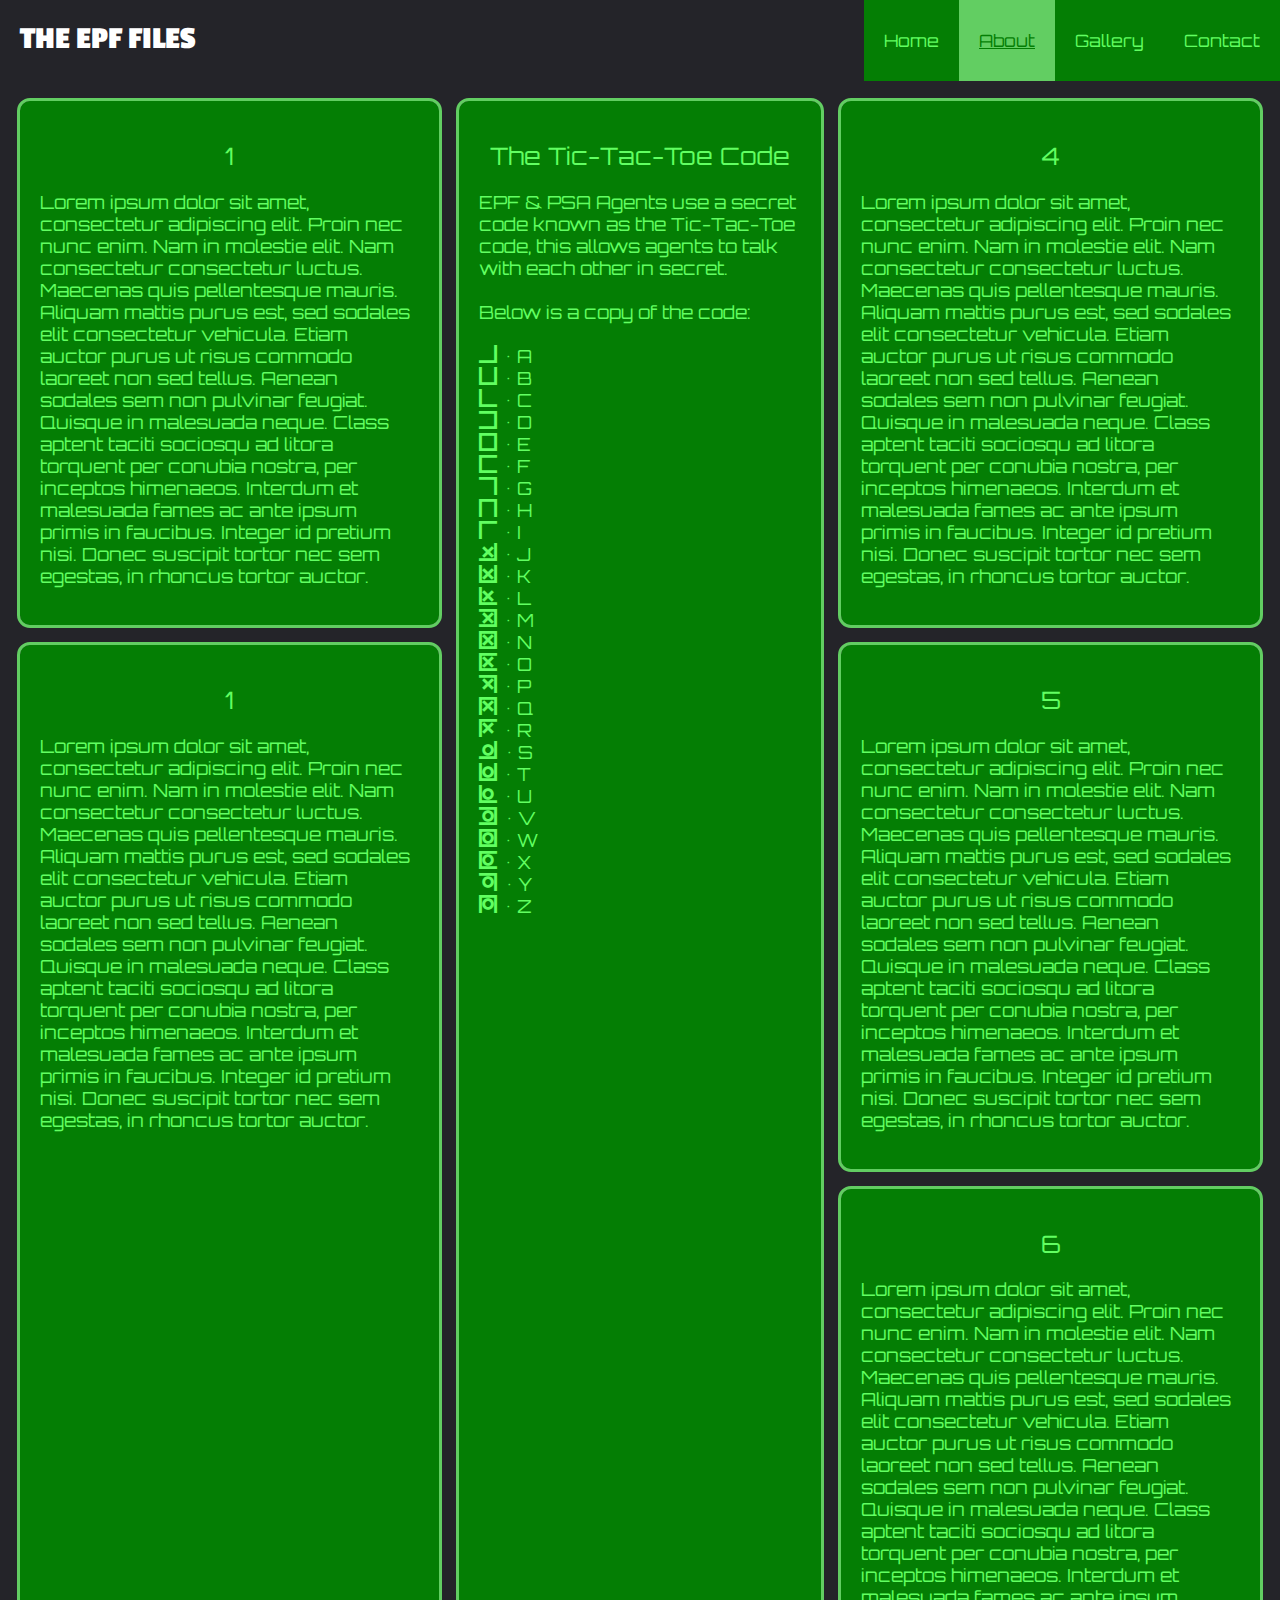
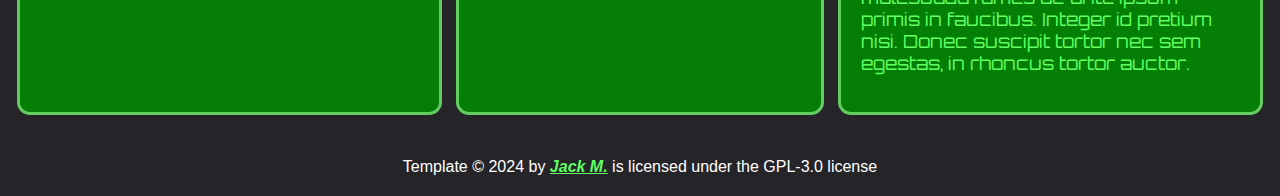
==== src/about.html @ abbff0a3 "eggz" ====
<!DOCTYPE html>
<html lang="en">

    <head>

        <title>EPF | About</title>
        <link rel="shortcut icon" href="assets/favicon.ico" type="image/x-icon">

        <meta charset="UTF-8">
        <meta name="viewport" content="width=device-width, initial-scale=1.0">

        <link rel="stylesheet" href="styles/general.css">
        <link rel="stylesheet" href="styles/pages/about.css">

        <!-- Header & Footer CSS, Shared across files. -->

        <link rel="stylesheet" href="styles/header.css">
        <link rel="stylesheet" href="styles/footer.css">


    </head>
    
    <body>

        <header>

            <h1><a href="index.html">THE EPF FILES</a></h1>

            <label for="hamburger_checkbox">
                <img src="assets/tablet.svg" alt="toggle menu" id="hamburger_icon">
            </label>

            <input type="checkbox" id="hamburger_checkbox">

            <nav>
                <a href="index.html">Home</a>
                <a href="about.html" class="active_nav">About</a>
                <a href="gallery.html">Gallery</a>
                <a href="contact.html">Contact</a>
            </nav>

        </header>

        <main>
            <div class="container">
                <h2>1</h2>
                <p>Lorem ipsum dolor sit amet, consectetur adipiscing elit. Proin nec nunc enim. Nam in molestie elit. Nam consectetur consectetur luctus. Maecenas quis pellentesque mauris. Aliquam mattis purus est, sed sodales elit consectetur vehicula. Etiam auctor purus ut risus commodo laoreet non sed tellus. Aenean sodales sem non pulvinar feugiat. Quisque in malesuada neque. Class aptent taciti sociosqu ad litora torquent per conubia nostra, per inceptos himenaeos. Interdum et malesuada fames ac ante ipsum primis in faucibus. Integer id pretium nisi. Donec suscipit tortor nec sem egestas, in rhoncus tortor auctor.</p>
            </div>
            <div class="container2">
                <h2>1</h2>
                <p>Lorem ipsum dolor sit amet, consectetur adipiscing elit. Proin nec nunc enim. Nam in molestie elit. Nam consectetur consectetur luctus. Maecenas quis pellentesque mauris. Aliquam mattis purus est, sed sodales elit consectetur vehicula. Etiam auctor purus ut risus commodo laoreet non sed tellus. Aenean sodales sem non pulvinar feugiat. Quisque in malesuada neque. Class aptent taciti sociosqu ad litora torquent per conubia nostra, per inceptos himenaeos. Interdum et malesuada fames ac ante ipsum primis in faucibus. Integer id pretium nisi. Donec suscipit tortor nec sem egestas, in rhoncus tortor auctor.</p>
            </div>
            <div class="container3">
                <h2>The Tic-Tac-Toe Code</h2>
                <p>

                    EPF & PSA Agents use a secret code known as the Tic-Tac-Toe code, this allows agents to talk with each other in secret.
                    
                    <br>
                    <br>
                    
                    Below is a copy of the code: <br> <br>

                    <span class="encrypted">A</span> • A <br>
                    <span class="encrypted">B</span> • B <br>
                    <span class="encrypted">C</span> • C <br>
                    <span class="encrypted">D</span> • D <br>
                    <span class="encrypted">E</span> • E <br>
                    <span class="encrypted">F</span> • F <br>
                    <span class="encrypted">G</span> • G <br>
                    <span class="encrypted">H</span> • H <br>
                    <span class="encrypted">I</span> • I <br>
                    <span class="encrypted">J</span> • J <br>
                    <span class="encrypted">K</span> • K <br>
                    <span class="encrypted">L</span> • L <br>
                    <span class="encrypted">M</span> • M <br>
                    <span class="encrypted">N</span> • N <br>
                    <span class="encrypted">O</span> • O <br>
                    <span class="encrypted">P</span> • P <br>
                    <span class="encrypted">Q</span> • Q <br>
                    <span class="encrypted">R</span> • R <br>
                    <span class="encrypted">S</span> • S <br>
                    <span class="encrypted">T</span> • T <br>
                    <span class="encrypted">U</span> • U <br>
                    <span class="encrypted">V</span> • V <br>
                    <span class="encrypted">W</span> • W <br>
                    <span class="encrypted">X</span> • X <br>
                    <span class="encrypted">Y</span> • Y <br>
                    <span class="encrypted">Z</span> • Z <br>
                    

                </p>
            </div>
            <div class="container">
                <h2>4</h2>
                <p>Lorem ipsum dolor sit amet, consectetur adipiscing elit. Proin nec nunc enim. Nam in molestie elit. Nam consectetur consectetur luctus. Maecenas quis pellentesque mauris. Aliquam mattis purus est, sed sodales elit consectetur vehicula. Etiam auctor purus ut risus commodo laoreet non sed tellus. Aenean sodales sem non pulvinar feugiat. Quisque in malesuada neque. Class aptent taciti sociosqu ad litora torquent per conubia nostra, per inceptos himenaeos. Interdum et malesuada fames ac ante ipsum primis in faucibus. Integer id pretium nisi. Donec suscipit tortor nec sem egestas, in rhoncus tortor auctor.</p>
            </div>
            <div class="container">
                <h2>5</h2>
                <p>Lorem ipsum dolor sit amet, consectetur adipiscing elit. Proin nec nunc enim. Nam in molestie elit. Nam consectetur consectetur luctus. Maecenas quis pellentesque mauris. Aliquam mattis purus est, sed sodales elit consectetur vehicula. Etiam auctor purus ut risus commodo laoreet non sed tellus. Aenean sodales sem non pulvinar feugiat. Quisque in malesuada neque. Class aptent taciti sociosqu ad litora torquent per conubia nostra, per inceptos himenaeos. Interdum et malesuada fames ac ante ipsum primis in faucibus. Integer id pretium nisi. Donec suscipit tortor nec sem egestas, in rhoncus tortor auctor.</p>
            </div>
            <div class="container">
                <h2>6</h2>
                <p>Lorem ipsum dolor sit amet, consectetur adipiscing elit. Proin nec nunc enim. Nam in molestie elit. Nam consectetur consectetur luctus. Maecenas quis pellentesque mauris. Aliquam mattis purus est, sed sodales elit consectetur vehicula. Etiam auctor purus ut risus commodo laoreet non sed tellus. Aenean sodales sem non pulvinar feugiat. Quisque in malesuada neque. Class aptent taciti sociosqu ad litora torquent per conubia nostra, per inceptos himenaeos. Interdum et malesuada fames ac ante ipsum primis in faucibus. Integer id pretium nisi. Donec suscipit tortor nec sem egestas, in rhoncus tortor auctor.</p>
            </div>
        </main>

        <footer>
            <p>
                <a href="https://epf.school.thecasualdev.me/" target="_blank">Template</a> 
                &copy; 2024 by <span class="name">Jack M.</span> is licensed under the
                <a href="https://github.com/thecasualdevedu/template.site/tree/main?tab=GPL-3.0-1-ov-file#readme" target="_blank">GPL-3.0 license</a>
            </p>
        </footer>
        
    </body>

</html>
---- src/styles/general.css ----
@import url('./global.css');

* {
    box-sizing: border-box;
}

body {
    background-color: var(--primary-background);
    font-family: Arial, Helvetica, sans-serif;
    margin: 0;
}
---- src/styles/pages/about.css ----
/* MOBILE FIRST VIEW */

@import url(../global.css);

main > div {
    background-color: var(--tablet-primary);
    outline: 3px solid var(--tablet-secondary);
    border-radius: 10px;
    font-size: 30px;
    padding: 20px;
    text-align: left;
}

main > div > h2 {
    font-family: "Orbitron", sans-serif;
    color: var(--tablet-text);
    font-size: 24px;
    font-weight: normal;
    text-align: center;
}

main > div > p {
    font-family: "Orbitron", sans-serif;
    color: var(--tablet-text);
    font-size: 18px;
}

main {
    background-color: var(--primary-background);
    display: grid;
    grid-template-areas: 
    '.'
    '.'
    '.'
    '.'
    '.'
    '.'
    '.';
    grid-gap: 20px;
    padding: 20px;
}

.encrypted {
    font-family: 'TicTacToe';
}

/* MEDIA QUERY BREAKPOINT */

@media only screen and (min-width: 992px) {
    
    .container2 {
        grid-area: area2;
    }

    .container3 {
        grid-area: area3;
    }

    main {
        grid-template-areas: 
        '. area3 .'
        'area2 area3 .'
        'area2 area3 .';
    }

}
---- src/styles/header.css ----
/* MOBILE FIRST VIEW */

@import url('./global');

@import url('https://fonts.googleapis.com/css2?family=Orbitron:wght@400..900&display=swap');
@import url('https://fonts.googleapis.com/css2?family=Passion+One:wght@400;700;900&display=swap');

header {
    background-color: var(--primary-background);
    overflow: hidden;
}

h1 {
    font-family: "Passion One", sans-serif;
    color: white;
    float: left;
    padding: 0px 20px;
    text-align: center;
    width: 100%;
}

h1 > a {
    color: white;
    text-decoration: none;
}

#hamburger_checkbox {
    display: none;
}
#hamburger_icon {
    display: block;
    margin-bottom: 20px;
    margin-left: auto;
    margin-right: auto;
    padding: 5px;
    width: 15%;
}

#hamburger_checkbox:not(:checked) + nav {
    display: none;
}

/* Changes the style of the links */

nav a {
    font-family: "Orbitron", sans-serif;
    color: var(--tablet-text);
    background-color: var(--tablet-primary);
    float: left;
    font-size: 17px;
    padding: 30px 20px;
    text-align: center;
    text-decoration: none;
    width: 100%;
}
nav a:hover {
    text-decoration: underline;
    background-color: var(--tablet-secondary);
    color: var(--tablet-primary);
}
nav a:focus {
    text-decoration: underline;
    background-color: var(--tablet-secondary);
    color: var(--tablet-primary);
    outline: none;
}

.active_nav {
    background-color: var(--tablet-secondary);
    color: var(--tablet-primary);
    text-decoration: underline;
}

/* MEDIA QUERY BREAKPOINT */

@media only screen and (min-width: 768px) {

    #hamburger_icon {
        display: none;
    }

    #hamburger_checkbox:not(:checked) + nav {
        display: block;
    }

    h1 {
        text-align: left;
        width: 390px;
    }

    nav {
        float: right;
    }

    nav a {
        width: auto;
    }

}
---- src/styles/footer.css ----
@import url('./global.css');

footer {
    background-color: var(--primary-background);
    padding: 10px 0 4px 0;
    text-align: center;
    width: 100%;
}
footer p {
    color: white;
}
footer a {
    color: white;
    display: inline-block;
    text-decoration: none;
}
footer a:hover {
    background-color: white;
    color: white;
}
footer a:focus {
    background-color: white;
    color: white;
    outline: none;
}

.name {
    color: var(--tablet-text);
    font-style: italic;
    font-weight: bold;
    text-decoration: underline;
}
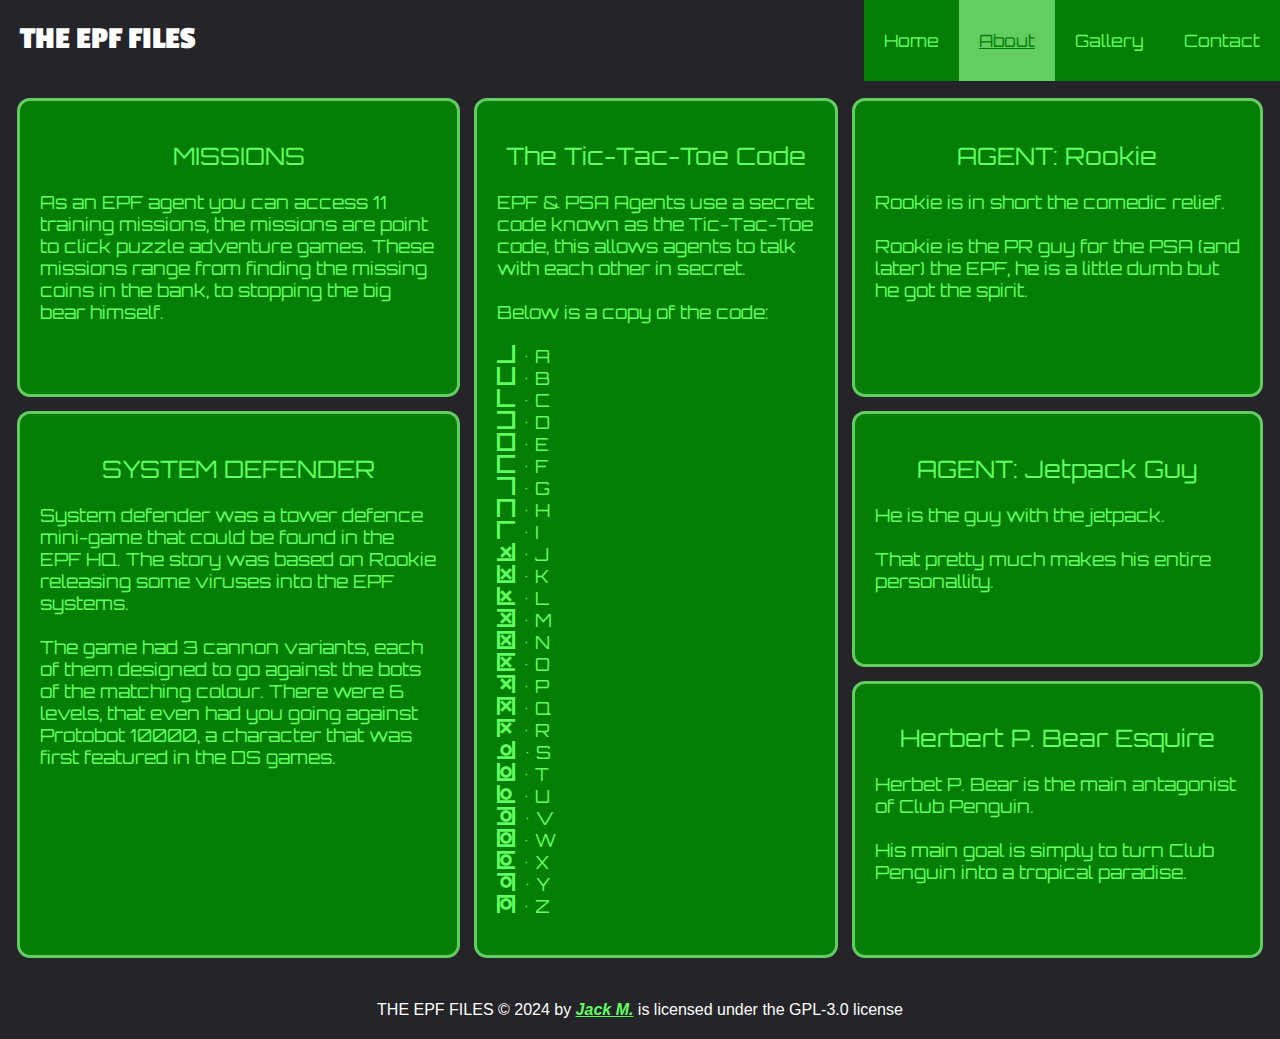
==== commit 06509a4f: "updated data on the site" ====
--- a/src/about.html
+++ b/src/about.html
@@ -43,12 +43,24 @@
 
         <main>
             <div class="container">
-                <h2>1</h2>
-                <p>Lorem ipsum dolor sit amet, consectetur adipiscing elit. Proin nec nunc enim. Nam in molestie elit. Nam consectetur consectetur luctus. Maecenas quis pellentesque mauris. Aliquam mattis purus est, sed sodales elit consectetur vehicula. Etiam auctor purus ut risus commodo laoreet non sed tellus. Aenean sodales sem non pulvinar feugiat. Quisque in malesuada neque. Class aptent taciti sociosqu ad litora torquent per conubia nostra, per inceptos himenaeos. Interdum et malesuada fames ac ante ipsum primis in faucibus. Integer id pretium nisi. Donec suscipit tortor nec sem egestas, in rhoncus tortor auctor.</p>
+                <h2>MISSIONS</h2>
+                <p>
+                    As an EPF agent you can access 11 training missions, the missions are point to click puzzle adventure games.
+                    These missions range from finding the missing coins in the bank, to stopping the big bear himself.
+                </p>
             </div>
             <div class="container2">
-                <h2>1</h2>
-                <p>Lorem ipsum dolor sit amet, consectetur adipiscing elit. Proin nec nunc enim. Nam in molestie elit. Nam consectetur consectetur luctus. Maecenas quis pellentesque mauris. Aliquam mattis purus est, sed sodales elit consectetur vehicula. Etiam auctor purus ut risus commodo laoreet non sed tellus. Aenean sodales sem non pulvinar feugiat. Quisque in malesuada neque. Class aptent taciti sociosqu ad litora torquent per conubia nostra, per inceptos himenaeos. Interdum et malesuada fames ac ante ipsum primis in faucibus. Integer id pretium nisi. Donec suscipit tortor nec sem egestas, in rhoncus tortor auctor.</p>
+                <h2>SYSTEM DEFENDER</h2>
+                <p>
+                    System defender was a tower defence mini-game that could be found in the EPF HQ.
+                    The story was based on Rookie releasing some viruses into the EPF systems.
+
+                    <br>
+                    <br>
+
+                    The game had 3 cannon variants, each of them designed to go against the bots of the matching colour.
+                    There were 6 levels, that even had you going against Protobot 10000, a character that was first featured in the DS games.
+                </p>
             </div>
             <div class="container3">
                 <h2>The Tic-Tac-Toe Code</h2>
@@ -92,24 +104,46 @@
                 </p>
             </div>
             <div class="container">
-                <h2>4</h2>
-                <p>Lorem ipsum dolor sit amet, consectetur adipiscing elit. Proin nec nunc enim. Nam in molestie elit. Nam consectetur consectetur luctus. Maecenas quis pellentesque mauris. Aliquam mattis purus est, sed sodales elit consectetur vehicula. Etiam auctor purus ut risus commodo laoreet non sed tellus. Aenean sodales sem non pulvinar feugiat. Quisque in malesuada neque. Class aptent taciti sociosqu ad litora torquent per conubia nostra, per inceptos himenaeos. Interdum et malesuada fames ac ante ipsum primis in faucibus. Integer id pretium nisi. Donec suscipit tortor nec sem egestas, in rhoncus tortor auctor.</p>
+                <h2>AGENT: Rookie</h2>
+                <p>
+                    Rookie is in short the comedic relief.
+                    
+                    <br>
+                    <br>
+
+                    Rookie is the PR guy for the PSA (and later) the EPF, he is a little dumb but he got the spirit.
+                </p>
             </div>
             <div class="container">
-                <h2>5</h2>
-                <p>Lorem ipsum dolor sit amet, consectetur adipiscing elit. Proin nec nunc enim. Nam in molestie elit. Nam consectetur consectetur luctus. Maecenas quis pellentesque mauris. Aliquam mattis purus est, sed sodales elit consectetur vehicula. Etiam auctor purus ut risus commodo laoreet non sed tellus. Aenean sodales sem non pulvinar feugiat. Quisque in malesuada neque. Class aptent taciti sociosqu ad litora torquent per conubia nostra, per inceptos himenaeos. Interdum et malesuada fames ac ante ipsum primis in faucibus. Integer id pretium nisi. Donec suscipit tortor nec sem egestas, in rhoncus tortor auctor.</p>
+                <h2>AGENT: Jetpack Guy</h2>
+                <p>
+                    He is  the guy with the jetpack.
+
+                    <br>
+                    <br>
+
+                    That pretty much makes his entire personallity.
+
+                </p>
             </div>
             <div class="container">
-                <h2>6</h2>
-                <p>Lorem ipsum dolor sit amet, consectetur adipiscing elit. Proin nec nunc enim. Nam in molestie elit. Nam consectetur consectetur luctus. Maecenas quis pellentesque mauris. Aliquam mattis purus est, sed sodales elit consectetur vehicula. Etiam auctor purus ut risus commodo laoreet non sed tellus. Aenean sodales sem non pulvinar feugiat. Quisque in malesuada neque. Class aptent taciti sociosqu ad litora torquent per conubia nostra, per inceptos himenaeos. Interdum et malesuada fames ac ante ipsum primis in faucibus. Integer id pretium nisi. Donec suscipit tortor nec sem egestas, in rhoncus tortor auctor.</p>
+                <h2>Herbert P. Bear Esquire</h2>
+                <p>
+                    Herbet P. Bear is the main antagonist of Club Penguin.
+
+                    <br>
+                    <br>
+
+                    His main goal is simply to turn Club Penguin into a tropical paradise.
+                </p>
             </div>
         </main>
 
         <footer>
             <p>
-                <a href="https://epf.school.thecasualdev.me/" target="_blank">Template</a> 
+                <a href="https://epf.school.thecasualdev.me/" target="_blank">THE EPF FILES</a> 
                 &copy; 2024 by <span class="name">Jack M.</span> is licensed under the
-                <a href="https://github.com/thecasualdevedu/template.site/tree/main?tab=GPL-3.0-1-ov-file#readme" target="_blank">GPL-3.0 license</a>
+                <a href="https://github.com/TheCasualDev/epf.school/tree/main?tab=GPL-3.0-1-ov-file" target="_blank">GPL-3.0 license</a>
             </p>
         </footer>
         
